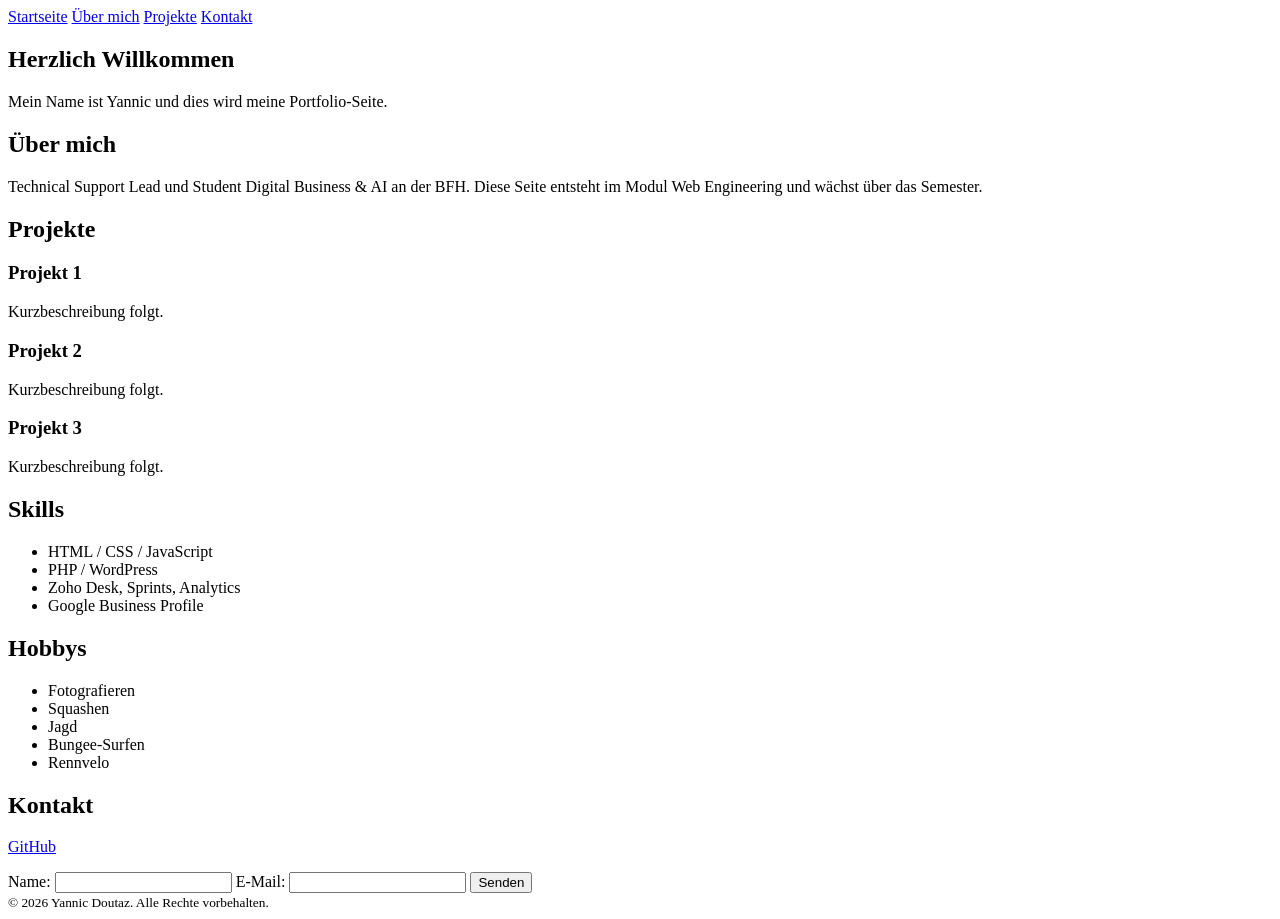
==== index.html @ 73e52566 "Korrektur bzw. aktualisierung des GitHub Profillinks" ====
<!DOCTYPE html>
<html lang="de">
<head>
    <meta charset="UTF-8">
    <meta name="viewport" content="width=device-width, initial-scale=1">
    <title>Portfolio von Yannic Doutaz</title>
    <meta name="description" content="Portfolio von Yannic Doutaz: Projekte, Skills und Kontakt.">
    <link rel="stylesheet" href="css/style.css">
</head>
<body>
    <header>
        <nav>
            <a href="#start">Startseite</a>
            <a href="#ueber-mich">Über mich</a>
            <a href="#projekte">Projekte</a>
            <a href="#kontakt">Kontakt</a>
        </nav>
    </header>

    <main>
        <section id="start">
            <h1>Herzlich Willkommen</h1>
            <p>Mein Name ist Yannic und dies wird meine Portfolio-Seite.</p>
        </section>

        <section id="ueber-mich">
            <h2>Über mich</h2>
            <p>Technical Support Lead und Student Digital Business &amp; AI an der BFH. Diese Seite entsteht im Modul Web Engineering und wächst über das Semester.</p>
        </section>

        <section id="projekte">
            <h2>Projekte</h2>
            <article class="card">
                <h3>Projekt 1</h3>
                <p>Kurzbeschreibung folgt.</p>
            </article>
            <article class="card">
                <h3>Projekt 2</h3>
                <p>Kurzbeschreibung folgt.</p>
            </article>
            <article class="card">
                <h3>Projekt 3</h3>
                <p>Kurzbeschreibung folgt.</p>
            </article>
        </section>

        <section id="skills">
            <h2>Skills</h2>
            <ul>
                <li>HTML / CSS / JavaScript</li>
                <li>PHP / WordPress</li>
                <li>Zoho Desk, Sprints, Analytics</li>
                <li>Google Business Profile</li>
            </ul>
        </section>

        <section id="hobbys">
            <h2>Hobbys</h2>
            <ul>
                <li>Fotografieren</li>
                <li>Squashen</li>
                <li>Jagd</li>
                <li>Bungee-Surfen</li>
                <li>Rennvelo</li>
            </ul>
        </section>

        <section id="kontakt">
            <h2>Kontakt</h2>
            <p><a href="https://github.com/douty1">GitHub</a></p>
            <form>
                <label for="name">Name:</label>
                <input type="text" id="name" name="name" required>

                <label for="email">E-Mail:</label>
                <input type="email" id="email" name="email" required>

                <button type="submit">Senden</button>
            </form>
        </section>
    </main>

    <footer>
        <small>&copy; 2026 Yannic Doutaz. Alle Rechte vorbehalten.</small>
    </footer>
</body>
</html>
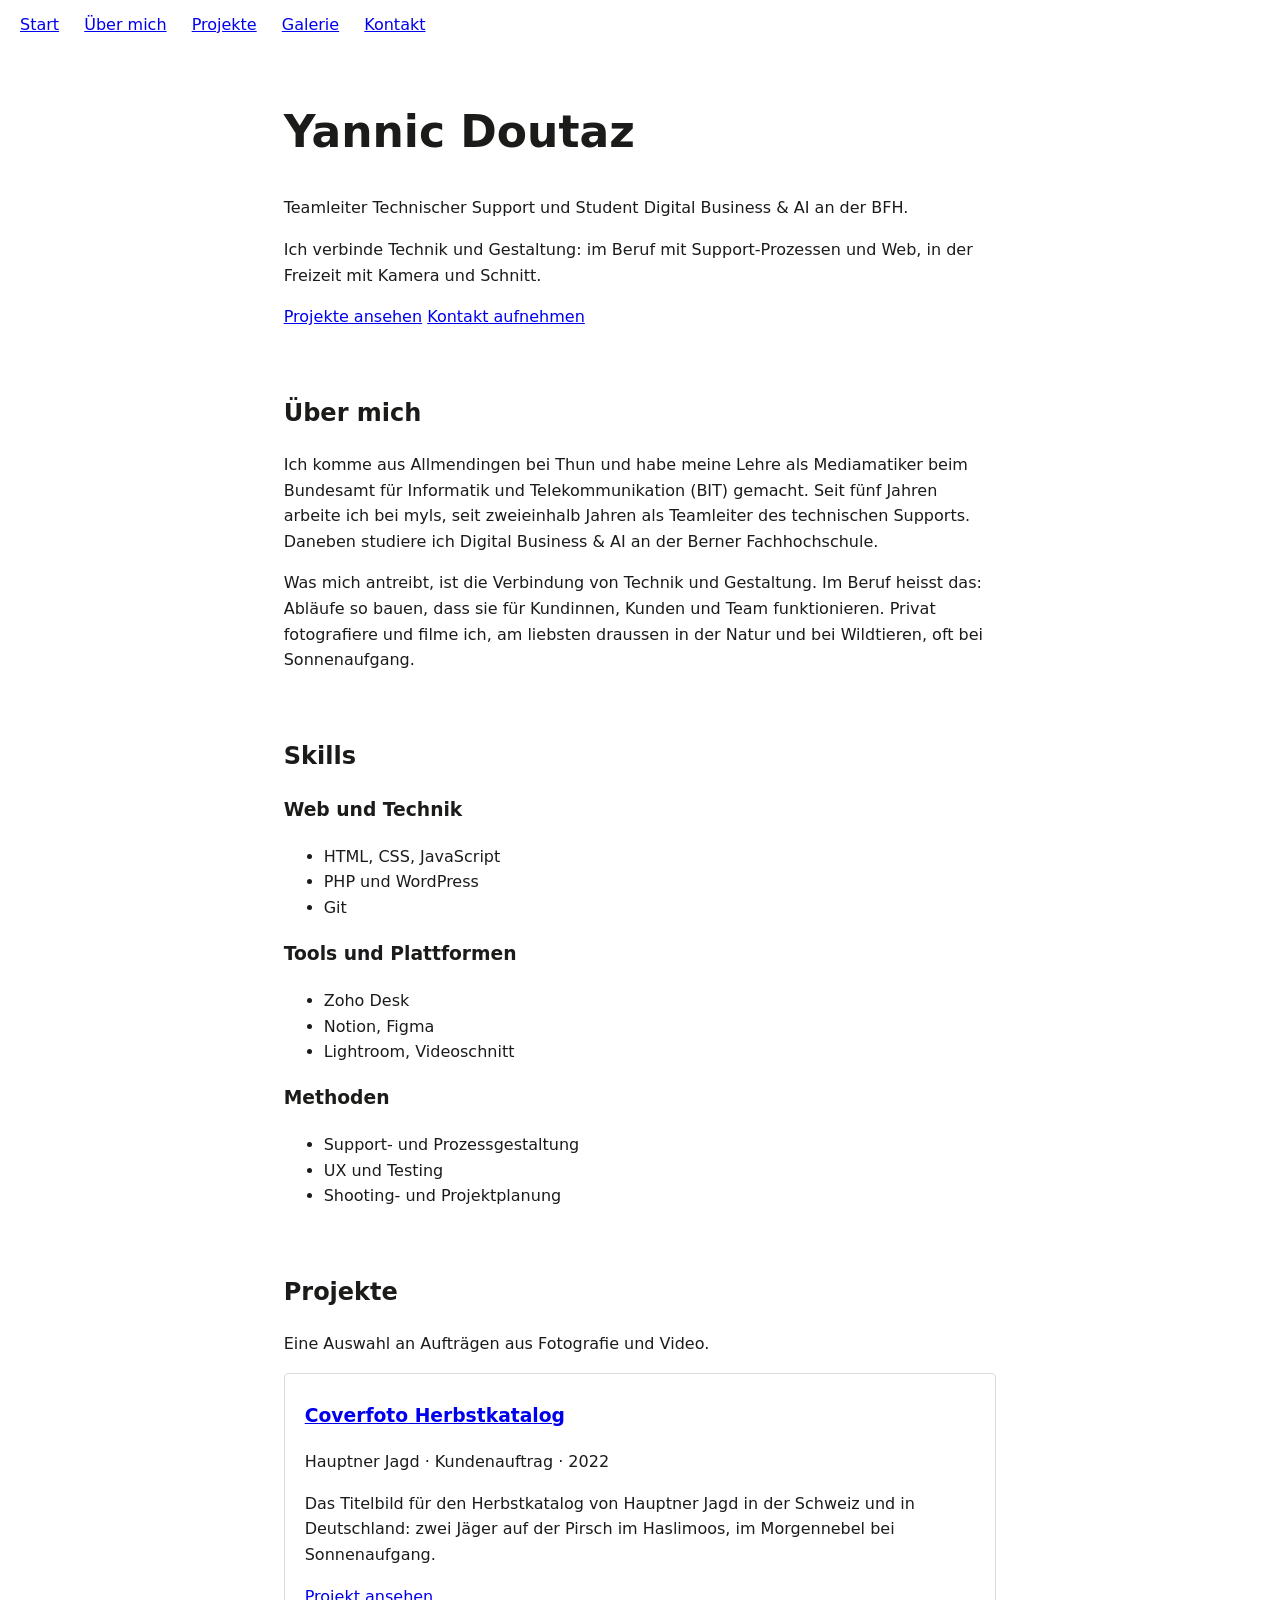
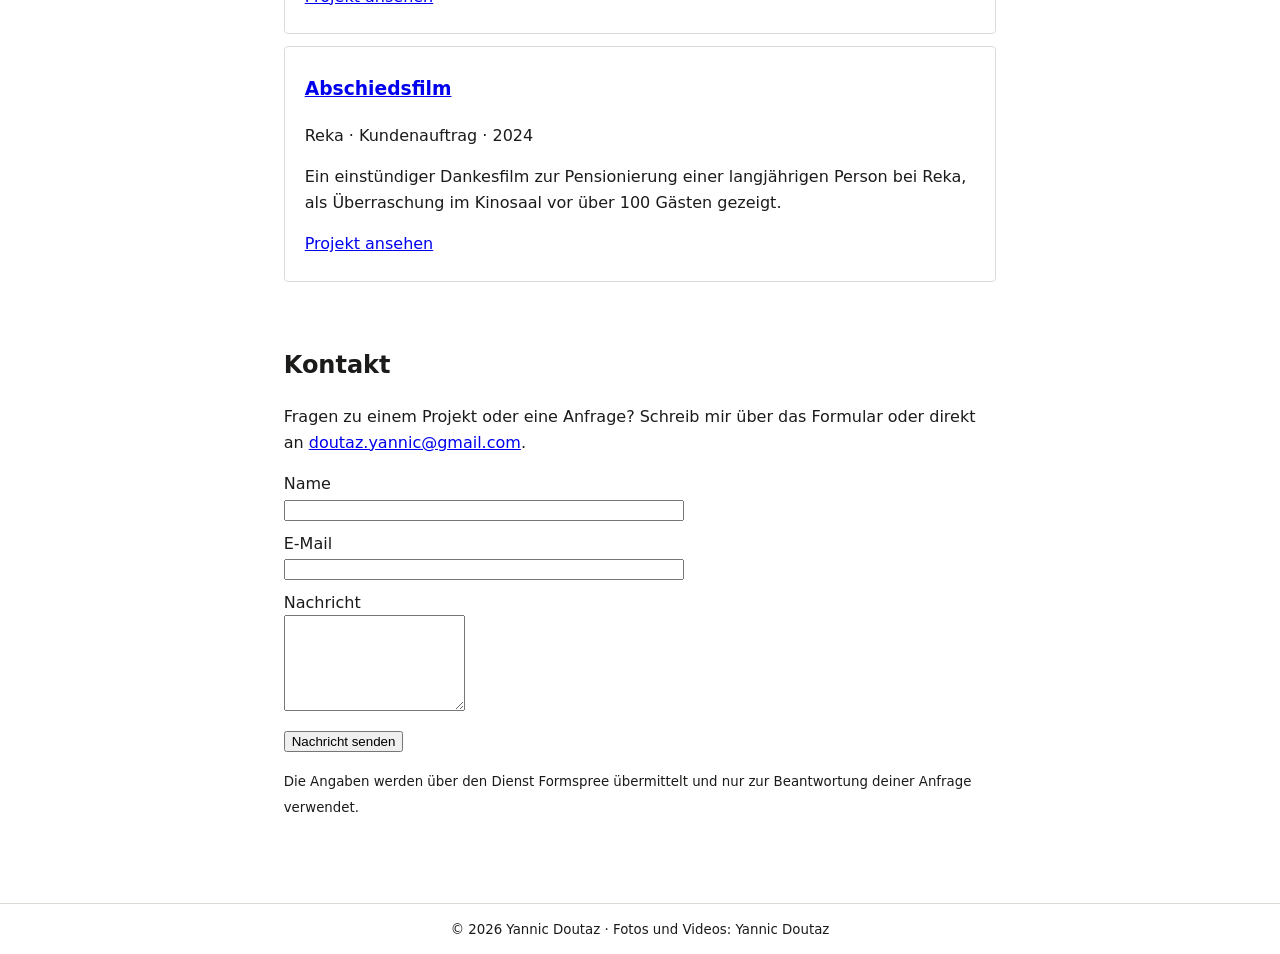
==== commit 69f65c65: "Startseite mit finalen Inhalten gefüllt Hero mit Positionierung, Über mich mit integrierten Interess" ====
--- a/index.html
+++ b/index.html
@@ -3,85 +3,107 @@
 <head>
     <meta charset="UTF-8">
     <meta name="viewport" content="width=device-width, initial-scale=1">
-    <title>Portfolio von Yannic Doutaz</title>
-    <meta name="description" content="Portfolio von Yannic Doutaz: Projekte, Skills und Kontakt.">
+    <title>Yannic Doutaz · Technik und Gestaltung</title>
+    <meta name="description" content="Portfolio von Yannic Doutaz: Teamleiter Technischer Support, Student Digital Business &amp; AI an der BFH, Fotografie und Video.">
     <link rel="stylesheet" href="css/style.css">
 </head>
 <body>
     <header>
         <nav>
-            <a href="#start">Startseite</a>
+            <a href="#start">Start</a>
             <a href="#ueber-mich">Über mich</a>
             <a href="#projekte">Projekte</a>
+            <a href="galerie.html">Galerie</a>
             <a href="#kontakt">Kontakt</a>
         </nav>
     </header>
 
     <main>
         <section id="start">
-            <h1>Herzlich Willkommen</h1>
-            <p>Mein Name ist Yannic und dies wird meine Portfolio-Seite.</p>
+            <h1>Yannic Doutaz</h1>
+            <p class="hero-unterzeile">Teamleiter Technischer Support und Student Digital Business &amp; AI an der BFH.</p>
+            <p>Ich verbinde Technik und Gestaltung: im Beruf mit Support-Prozessen und Web, in der Freizeit mit Kamera und Schnitt.</p>
+            <!-- Porträtfoto kommt hierhin, sobald es gemacht ist (4:5) -->
+            <p class="hero-aktionen">
+                <a href="#projekte">Projekte ansehen</a>
+                <a href="#kontakt">Kontakt aufnehmen</a>
+            </p>
         </section>
 
         <section id="ueber-mich">
             <h2>Über mich</h2>
-            <p>Technical Support Lead und Student Digital Business &amp; AI an der BFH. Diese Seite entsteht im Modul Web Engineering und wächst über das Semester.</p>
+            <p>Ich komme aus Allmendingen bei Thun und habe meine Lehre als Mediamatiker beim Bundesamt für Informatik und Telekommunikation (BIT) gemacht. Seit fünf Jahren arbeite ich bei myls, seit zweieinhalb Jahren als Teamleiter des technischen Supports. Daneben studiere ich Digital Business &amp; AI an der Berner Fachhochschule.</p>
+            <p>Was mich antreibt, ist die Verbindung von Technik und Gestaltung. Im Beruf heisst das: Abläufe so bauen, dass sie für Kundinnen, Kunden und Team funktionieren. Privat fotografiere und filme ich, am liebsten draussen in der Natur und bei Wildtieren, oft bei Sonnenaufgang.</p>
+        </section>
+
+        <section id="skills">
+            <h2>Skills</h2>
+
+            <h3>Web und Technik</h3>
+            <ul>
+                <li>HTML, CSS, JavaScript</li>
+                <li>PHP und WordPress</li>
+                <li>Git</li>
+            </ul>
+
+            <h3>Tools und Plattformen</h3>
+            <ul>
+                <li>Zoho Desk</li>
+                <li>Notion, Figma</li>
+                <li>Lightroom, Videoschnitt</li>
+            </ul>
+
+            <h3>Methoden</h3>
+            <ul>
+                <li>Support- und Prozessgestaltung</li>
+                <li>UX und Testing</li>
+                <li>Shooting- und Projektplanung</li>
+            </ul>
         </section>
 
         <section id="projekte">
             <h2>Projekte</h2>
+            <p>Eine Auswahl an Aufträgen aus Fotografie und Video.</p>
+
             <article class="card">
-                <h3>Projekt 1</h3>
-                <p>Kurzbeschreibung folgt.</p>
+                <h3><a href="hauptner-coverfoto.html">Coverfoto Herbstkatalog</a></h3>
+                <p class="projekt-meta">Hauptner Jagd · Kundenauftrag · 2022</p>
+                <p>Das Titelbild für den Herbstkatalog von Hauptner Jagd in der Schweiz und in Deutschland: zwei Jäger auf der Pirsch im Haslimoos, im Morgennebel bei Sonnenaufgang.</p>
+                <p><a href="hauptner-coverfoto.html">Projekt ansehen</a></p>
             </article>
+
             <article class="card">
-                <h3>Projekt 2</h3>
-                <p>Kurzbeschreibung folgt.</p>
+                <h3><a href="reka-abschiedsfilm.html">Abschiedsfilm</a></h3>
+                <p class="projekt-meta">Reka · Kundenauftrag · 2024</p>
+                <p>Ein einstündiger Dankesfilm zur Pensionierung einer langjährigen Person bei Reka, als Überraschung im Kinosaal vor über 100 Gästen gezeigt.</p>
+                <p><a href="reka-abschiedsfilm.html">Projekt ansehen</a></p>
             </article>
-            <article class="card">
-                <h3>Projekt 3</h3>
-                <p>Kurzbeschreibung folgt.</p>
-            </article>
-        </section>
-
-        <section id="skills">
-            <h2>Skills</h2>
-            <ul>
-                <li>HTML / CSS / JavaScript</li>
-                <li>PHP / WordPress</li>
-                <li>Zoho Desk, Sprints, Analytics</li>
-                <li>Google Business Profile</li>
-            </ul>
-        </section>
-
-        <section id="hobbys">
-            <h2>Hobbys</h2>
-            <ul>
-                <li>Fotografieren</li>
-                <li>Squashen</li>
-                <li>Jagd</li>
-                <li>Bungee-Surfen</li>
-                <li>Rennvelo</li>
-            </ul>
         </section>
 
         <section id="kontakt">
             <h2>Kontakt</h2>
-            <p><a href="https://github.com/douty1">GitHub</a></p>
+            <p>Fragen zu einem Projekt oder eine Anfrage? Schreib mir über das Formular oder direkt an <a href="mailto:doutaz.yannic@gmail.com">doutaz.yannic@gmail.com</a>.</p>
+
+            <!-- Versand über Formspree folgt: action-Attribut ergänzen, sobald der Endpoint eingerichtet ist. -->
             <form>
-                <label for="name">Name:</label>
+                <label for="name">Name</label>
                 <input type="text" id="name" name="name" required>
 
-                <label for="email">E-Mail:</label>
+                <label for="email">E-Mail</label>
                 <input type="email" id="email" name="email" required>
 
-                <button type="submit">Senden</button>
+                <label for="nachricht">Nachricht</label>
+                <textarea id="nachricht" name="nachricht" rows="6" minlength="10" required></textarea>
+
+                <button type="submit">Nachricht senden</button>
             </form>
+
+            <p class="datenschutz"><small>Die Angaben werden über den Dienst Formspree übermittelt und nur zur Beantwortung deiner Anfrage verwendet.</small></p>
         </section>
     </main>
 
     <footer>
-        <small>&copy; 2026 Yannic Doutaz. Alle Rechte vorbehalten.</small>
+        <small>&copy; 2026 Yannic Doutaz · Fotos und Videos: Yannic Doutaz</small>
     </footer>
 </body>
-</html>+</html>
--- a/css/style.css
+++ b/css/style.css
@@ -0,0 +1,93 @@
+:root {
+    /* Farben – neutral, damit die Bilder die einzigen Farbflächen sind */
+    --farbe-bg: #ffffff;
+    --farbe-bg-alt: #f4f4f2;
+    --farbe-text: #1b1b1a;
+    --farbe-text-leise: #6b6b66;
+    --farbe-linie: #dcdcd6;
+    --farbe-akzent: #3f6b4f;
+    --farbe-akzent-kontrast: #ffffff;
+
+    /* Typografie */
+    --schrift: system-ui, -apple-system, "Segoe UI", sans-serif;
+    --text-s: 0.875rem;
+    --text-m: 1rem;
+    --text-l: 1.25rem;
+    --text-xl: clamp(1.75rem, 4vw, 2.75rem);
+
+    /* Abstände – eine Skala statt Zufallswerten */
+    --abstand-xs: 0.5rem;
+    --abstand-s: 0.75rem;
+    --abstand-m: 1.25rem;
+    --abstand-l: 2rem;
+    --abstand-xl: 4rem;
+
+    /* Layout */
+    --breite-inhalt: 70ch;
+    --radius: 4px;
+}
+
+body {
+    margin: 0;
+    font-family: var(--schrift);
+    font-size: var(--text-m);
+    line-height: 1.6;
+    color: var(--farbe-text);
+    background-color: var(--farbe-bg);
+}
+
+header,
+footer {
+    padding: var(--abstand-s) var(--abstand-m);
+}
+
+nav a {
+    margin-right: var(--abstand-m);
+}
+
+a:hover {
+    color: var(--farbe-akzent);
+}
+
+main {
+    max-width: var(--breite-inhalt);
+    margin: 0 auto;
+    padding: var(--abstand-m);
+}
+
+section {
+    margin-bottom: var(--abstand-xl);
+}
+
+h1 {
+    font-size: var(--text-xl);
+    line-height: 1.2;
+}
+
+.card {
+    border: 1px solid var(--farbe-linie);
+    border-radius: var(--radius);
+    padding: var(--abstand-xs) var(--abstand-m);
+    margin-bottom: var(--abstand-s);
+}
+
+label {
+    display: block;
+    margin-top: var(--abstand-xs);
+}
+
+input {
+    width: 100%;
+    max-width: 400px;
+    box-sizing: border-box;
+}
+
+button {
+    display: block;
+    margin-top: var(--abstand-s);
+}
+
+footer {
+    text-align: center;
+    border-top: 1px solid var(--farbe-linie);
+}
